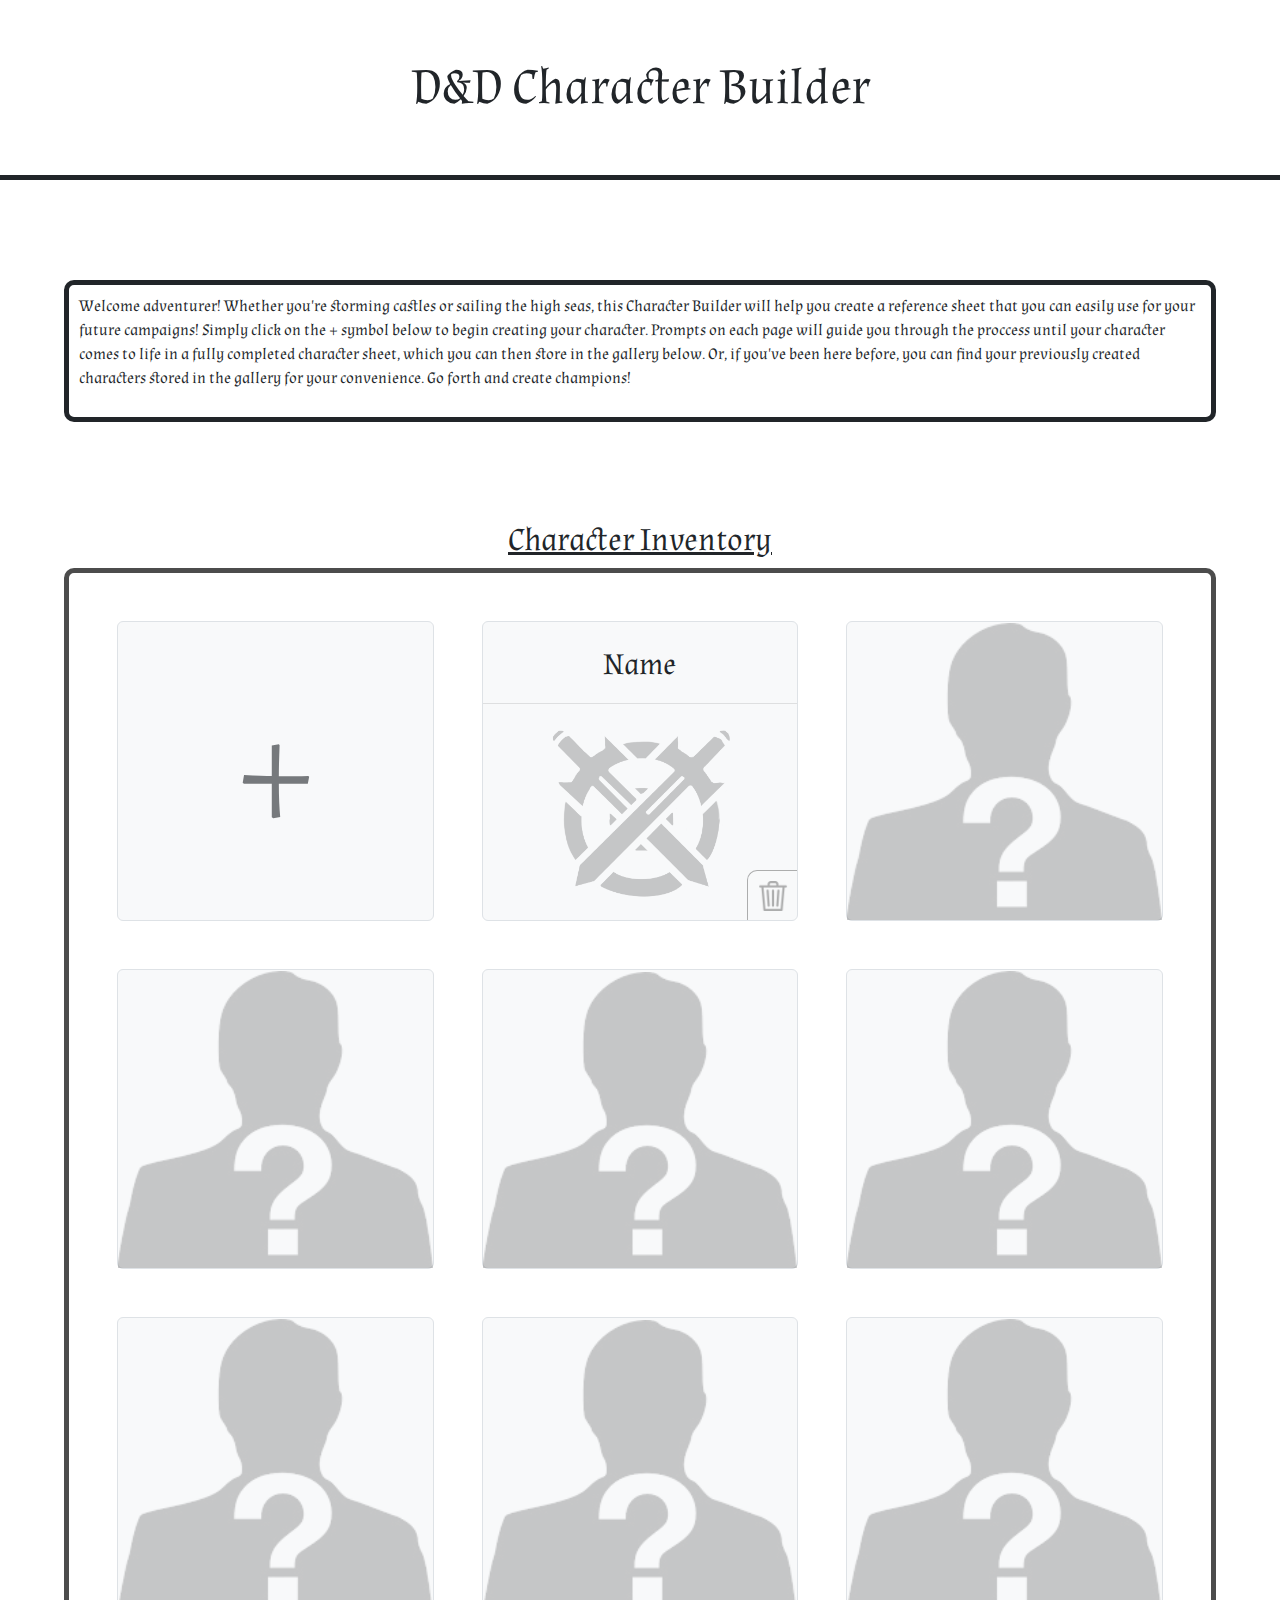
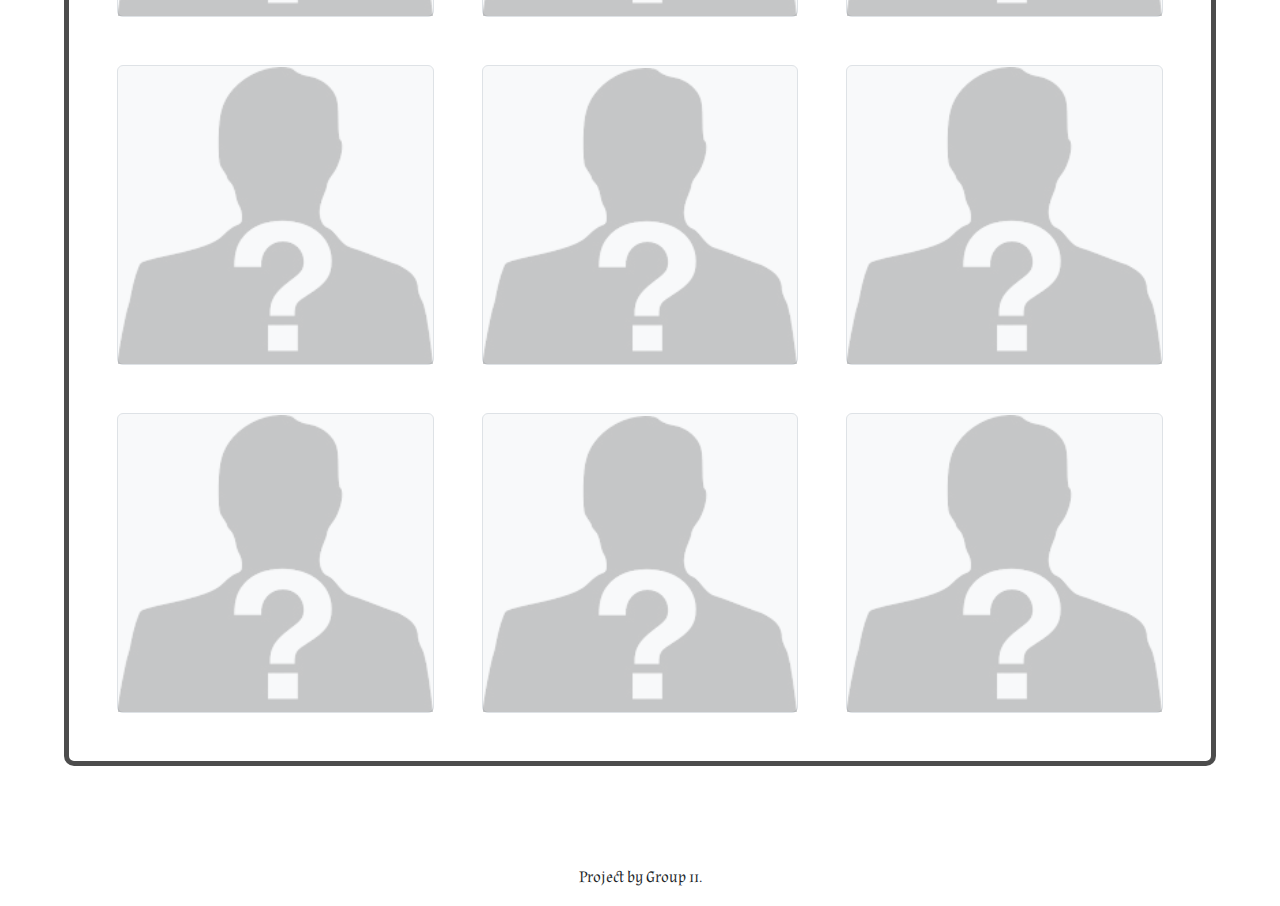
==== index.html @ 82625ddb "Merge pull request #40 from zachmc27/feature-inventory-page" ====
<!doctype html>
<html lang="en">
  <head>
    <meta charset="utf-8">
    <meta name="viewport" content="width=device-width, initial-scale=1">
    <link rel="preconnect" href="https://fonts.googleapis.com">
    <link rel="preconnect" href="https://fonts.gstatic.com" crossorigin>
    <link href="https://fonts.googleapis.com/css2?family=Almendra:ital,wght@0,400;0,700;1,400;1,700&display=swap" rel="stylesheet">
    <link href="https://cdn.jsdelivr.net/npm/bootstrap@5.3.3/dist/css/bootstrap.min.css" rel="stylesheet" integrity="sha384-QWTKZyjpPEjISv5WaRU9OFeRpok6YctnYmDr5pNlyT2bRjXh0JMhjY6hW+ALEwIH" crossorigin="anonymous">
    <link rel="stylesheet" href="./assets/css/normalize.css">
    <link rel="stylesheet" href="./assets/css/style.css">
    <link rel="stylesheet" href="./assets/css/inventory.css">
    <title>D&D Character Builder</title>


<!-- Modal to delete a character -->
<div class="modal fade" id="staticBackdrop" data-bs-backdrop="static" data-bs-keyboard="false" tabindex="-1" aria-labelledby="staticBackdropLabel" aria-hidden="true">
  <div class="modal-dialog">
    <div class="modal-content">
      <div class="modal-header">
        <h1 class="modal-title fs-5" id="staticBackdropLabel">Would you like to delete this character?</h1>
        <button type="button" class="btn-close" data-bs-dismiss="modal" aria-label="Close"></button>
      </div>
      <div class="modal-body">
      <p>Deleting this character will remove them from your gallery. This action cannot be undone. </p>
        <p>Click 'delete' to remove the character or 'close' to return to your gallery.</p>
      </div>
      <div class="modal-footer">
        <button type="button" class="btn btn-secondary" data-bs-dismiss="modal">Close</button>
        <button type="button" class="btn btn-primary">Delete</button>
      </div>
    </div>
  </div>
</div>



  </head>

  <body>
    <header>
      <h1>D&D Character Builder</h1>

    </header>
   
    <section class="directions"><p>Welcome adventurer! Whether you're storming castles or sailing the high seas, this Character Builder will help you create a reference sheet that you can easily use for your future campaigns! Simply click on the + symbol below to begin creating your character. Prompts on each page will guide you through the proccess until your character comes to life in a fully completed character sheet, which you can then store in the gallery below. Or, if you've been here before, you can find your previously created characters stored in the gallery for your convenience. Go forth and create champions!</p> </section>

      <h2 class="inventory-txt">Character Inventory</h2>

      <div class="container-fluid p-5">

      <div class="row justify-content-evenly gy-5 gx-5">
        <div class="col-lg-4 col-md-6 col-sm-12">
          <section class="card border bg-light" id="create-card"><span>+</span></section>
        </div>
        <div class="col-lg-4 col-md-6 col-sm-12">
          <section class="card border bg-light">
            <div class="char-banner">
              <p>Name</p>
            </div>
            <div class="delete-btn" data-bs-toggle="modal" data-bs-target="#staticBackdrop"></div>
            <span class="char-card"></span>
          </section>
        </div>
        <div class="col-lg-4 col-md-6 col-sm-12">
          <section class="card border bg-light"><span class="empty-card"></span></section>
        </div>
        <div class="col-lg-4 col-md-6 col-sm-12">
          <section class="card border bg-light"><span class="empty-card"></span></section>
        </div>
        <div class="col-lg-4 col-md-6 col-sm-12">
          <section class="card border bg-light"><span class="empty-card"></span></section>
        </div>
        <div class="col-lg-4 col-md-6 col-sm-12">
          <section class="card border bg-light"><span class="empty-card"></span></section>
        </div>
        <div class="col-lg-4 col-md-6 col-sm-12">
          <section class="card border bg-light"><span class="empty-card"></span></section>
        </div>
        <div class="col-lg-4 col-md-6 col-sm-12">
          <section class="card border bg-light"><span class="empty-card"></span></section>
        </div>
        <div class="col-lg-4 col-md-6 col-sm-12">
          <section class="card border bg-light"><span class="empty-card"></span></section>
        </div>
        <div class="col-lg-4 col-md-6 col-sm-12">
          <section class="card border bg-light"><span class="empty-card"></span></section>
        </div>
        <div class="col-lg-4 col-md-6 col-sm-12">
          <section class="card border bg-light"><span class="empty-card"></span></section>
        </div>
        <div class="col-lg-4 col-md-6 col-sm-12">
          <section class="card border bg-light"><span class="empty-card"></span></section>
        </div>
        <div class="col-lg-4 col-md-6 col-sm-12">
          <section class="card border bg-light"><span class="empty-card"></span></section>
        </div>
        <div class="col-lg-4 col-md-6 col-sm-12">
          <section class="card border bg-light"><span class="empty-card"></span></section>
        </div>
        <div class="col-lg-4 col-md-6 col-sm-12">
          <section class="card border bg-light"><span class="empty-card"></span></section>
        </div>
      </div>
      </div>

     
      <script src="https://cdn.jsdelivr.net/npm/bootstrap@5.3.3/dist/js/bootstrap.bundle.min.js" integrity="sha384-YvpcrYf0tY3lHB60NNkmXc5s9fDVZLESaAA55NDzOxhy9GkcIdslK1eN7N6jIeHz" crossorigin="anonymous"></script>
 
 
 
 


 
 
 
    </body>
  
  <footer>
    <p>Project by Group 11.</p>
  </footer>
</html>
---- assets/css/style.css ----
:root {
 /*color schemes, discuss later */
}
* {
    font-family: "Almendra", serif;
    
}
header {
   border-bottom: 1px solid;
   border-width: 5px;
   text-align: center;
}

h1 {
    
   
}

section {
    border: 5px solid;
    border-radius: 20px;
}

h2,
h3,
h4,
h5 {

}

footer p {
   text-align: center; 
}

/* Use class="btn btn-dark" for continue and back buttons /*
---- assets/css/inventory.css ----
header {
    height: 20vh;
    display: flex;
    align-items: center;
    justify-content: center;
}




header h1 {
 font-size: 50px;
}

.directions {
    position: relative;
    margin: 0 auto;
    margin-top: 100px;
    padding: 10px;
    width: 90%;

    border-radius: 10px;

}

.inventory-txt {
    text-decoration: underline;
    text-align: center;
    margin-top: 100px;
    
}

.container-fluid {
    border: 5px solid rgba(0, 0, 0, 0.7);
    height: fit-content;
    width: 90%;
    border-radius: 10px;
}

.card {
    border: 1px solid black;
    height: 300px;
    position: relative;
}

#create-card span {
    display: flex;
    justify-content: center;
    align-items: center;
    opacity: 60%;
    width: 100%;
    height: 100%;
    font-size: 150px;
}

#create-card span:hover {
    opacity: 100%;
    transition: opacity .5s
}

.char-card {
    height: 100%;
    width: 100%;
    background-image: url(../images/fighter.png);
    background-position: center 100% ;
    background-repeat: no-repeat;
    background-size: contain;
    background-blend-mode:soft-light;
    opacity: 20%;
}

.char-card:hover {
    opacity: 100%;
    transition: opacity .5s ;
    cursor: pointer
}



.char-banner {
    text-align: center;
    border-bottom: 1px solid rgb(0, 0, 0, 0.1);
    height: 30%;
    display: flex;
    align-items: center;
    justify-content: center;
    z-index: 1;

}

.char-banner p {
    margin-top: 20px;
    font-size: 30px;
}

.char-banner:hover + .char-card {
    opacity: 100%;
    transition: opacity .5s ;
}

.delete-btn {
    height: 50px;
    width: 50px;
    border-top: 1px solid black;
    border-left: 1px solid black;
    border-top-left-radius: 10px;
    position: absolute;
    bottom: 0px;
    right: 0px;
    background-image: url(../images/trash.png);
    background-position: center 50%;
    background-repeat: no-repeat;
    background-size: 30px;
    opacity: 30%;
    z-index: 1;
}

.delete-btn:hover {
    opacity: 100%;
    transition: opacity .5s;
    cursor: pointer;
}



.empty-card {
    height: 100%;
    width: 100%;
    background-image: url(../images/Mystery_character-removebg-preview.png);
    background-position: center 100% ;
    background-repeat: no-repeat;
    background-size: contain;
    background-blend-mode:soft-light;
    opacity: 20%;
}








footer p {
    margin-top: 100px;
}
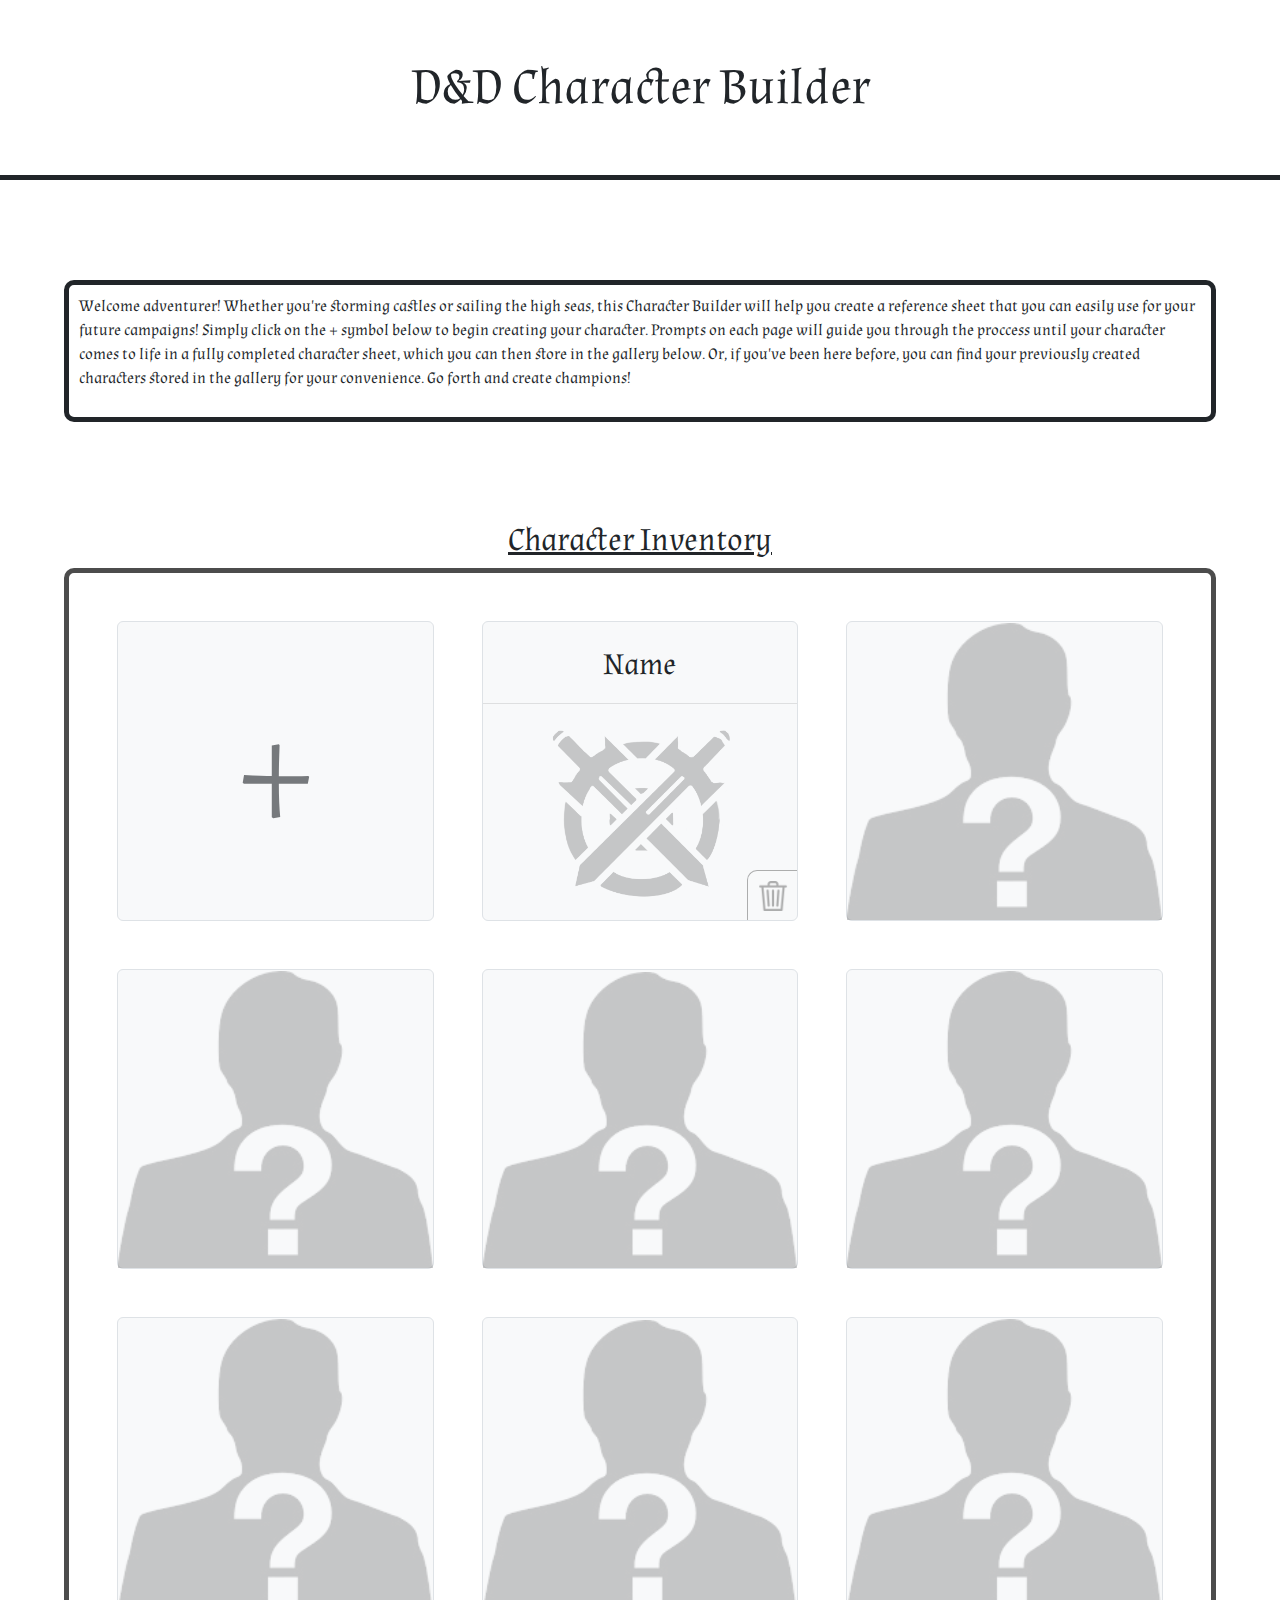
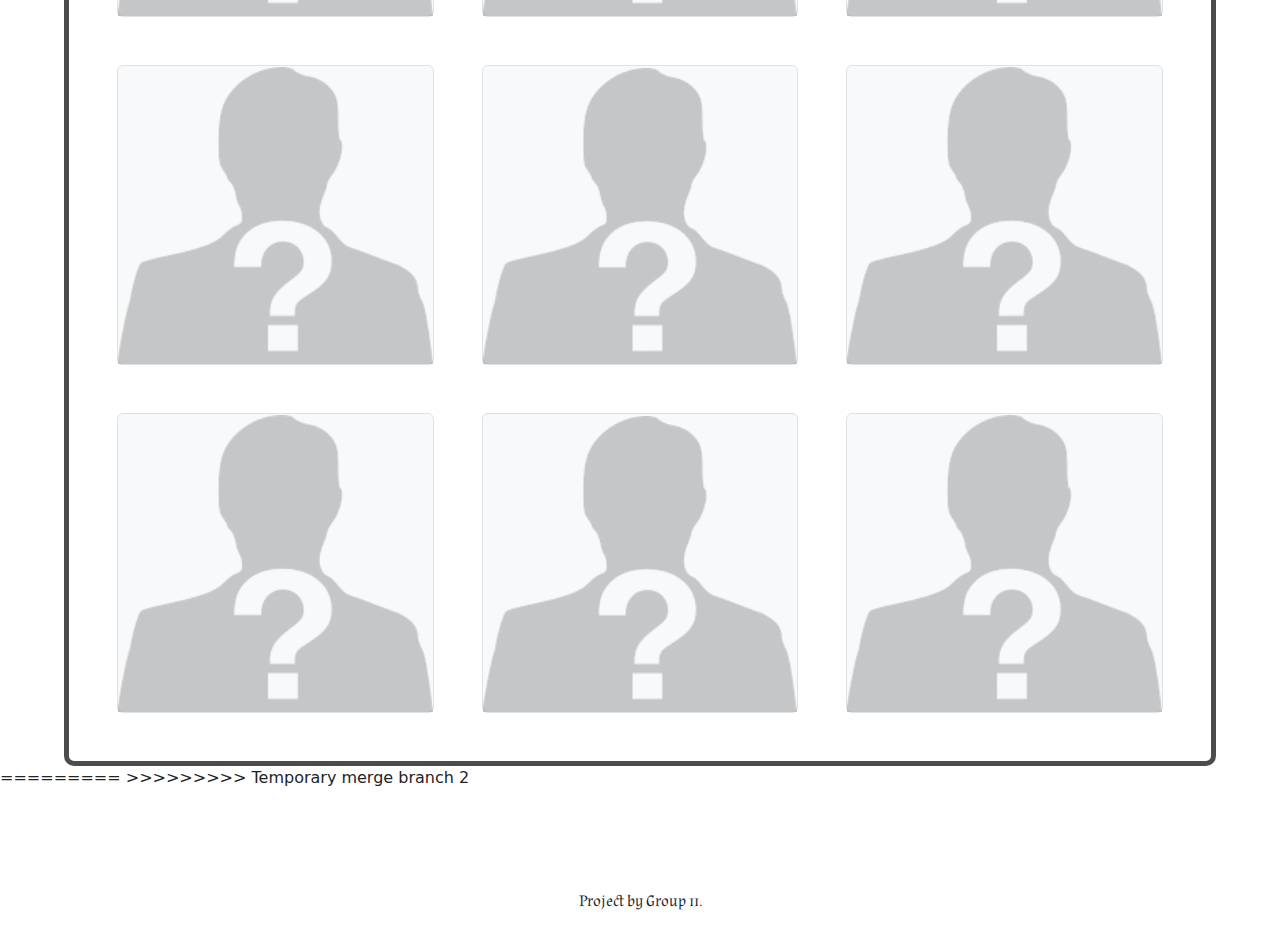
==== commit bc81ed1b: "Merge branch 'main' of github.com:zachmc27/p01-dd-char-builder into species-reactivity/classes-react" ====
--- a/index.html
+++ b/index.html
@@ -106,6 +106,10 @@
 
      
       <script src="https://cdn.jsdelivr.net/npm/bootstrap@5.3.3/dist/js/bootstrap.bundle.min.js" integrity="sha384-YvpcrYf0tY3lHB60NNkmXc5s9fDVZLESaAA55NDzOxhy9GkcIdslK1eN7N6jIeHz" crossorigin="anonymous"></script>
+      <script src="./assets/js/logic.js"></script>
+      <script src="./assets/js/inventory.js"></script>
+  </body>
+=========
  
  
  
@@ -116,6 +120,7 @@
  
  
     </body>
+>>>>>>>>> Temporary merge branch 2
   
   <footer>
     <p>Project by Group 11.</p>
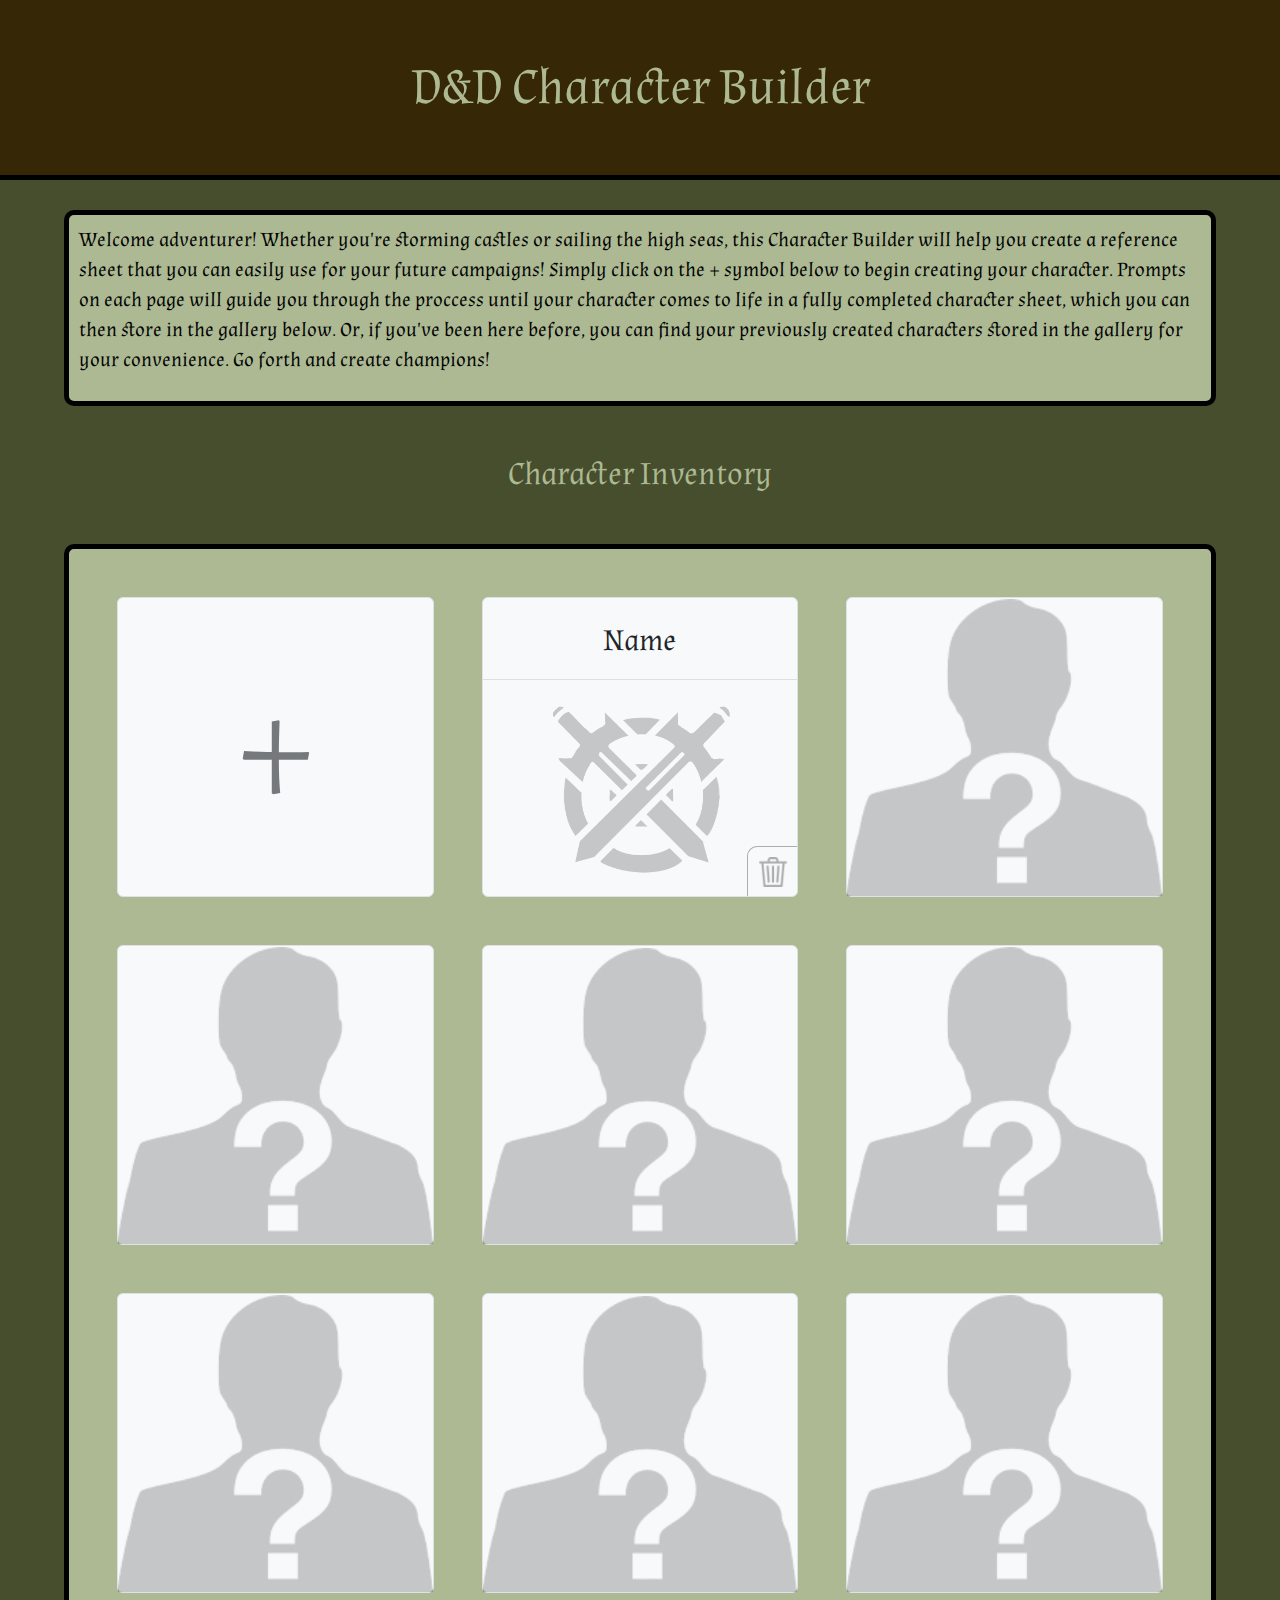
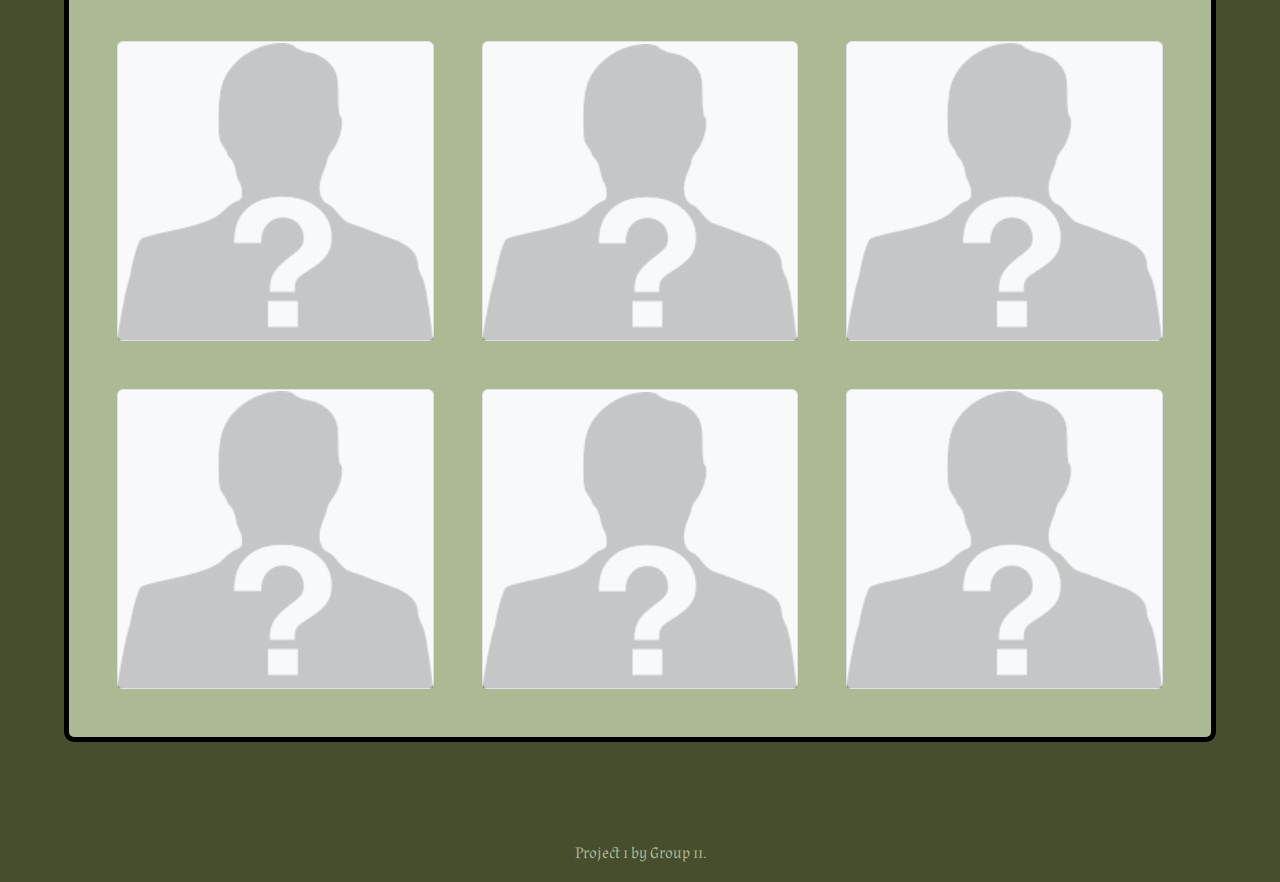
==== commit 3ac4e7eb: "adding color through css and html files for all pages, other minor style changes for cohesiveness be" ====
--- a/index.html
+++ b/index.html
@@ -109,7 +109,7 @@
       <script src="./assets/js/logic.js"></script>
       <script src="./assets/js/inventory.js"></script>
   </body>
-=========
+
  
  
  
@@ -120,9 +120,8 @@
  
  
     </body>
->>>>>>>>> Temporary merge branch 2
   
   <footer>
-    <p>Project by Group 11.</p>
+    <p>Project 1 by Group 11.</p>
   </footer>
 </html>
--- a/assets/css/style.css
+++ b/assets/css/style.css
@@ -1,5 +1,7 @@
 :root {
- /*color schemes, discuss later */
+
+    background-color: 464E2E;
+
 }
 * {
     font-family: "Almendra", serif;
--- a/assets/css/inventory.css
+++ b/assets/css/inventory.css
@@ -1,40 +1,53 @@
+body {
+    background-color: #464E2E;
+}
+
 header {
     height: 20vh;
     display: flex;
     align-items: center;
     justify-content: center;
+    background-color: #362706;
+    border-color:#000000;
+    color: #ACB992;
 }
-
-
 
 
 header h1 {
  font-size: 50px;
 }
 
+
 .directions {
+    font-size:20px;
     position: relative;
     margin: 0 auto;
-    margin-top: 100px;
+    margin-top: 30px;
     padding: 10px;
     width: 90%;
-
     border-radius: 10px;
+    border-color: #000000;
+    background-color: #ACB992;
+    color:black;
 
 }
 
+
 .inventory-txt {
-    text-decoration: underline;
     text-align: center;
-    margin-top: 100px;
+    margin-top: 50px;
+    color: #ACB992;
     
 }
 
 .container-fluid {
+    margin-top: 50px;
     border: 5px solid rgba(0, 0, 0, 0.7);
     height: fit-content;
     width: 90%;
     border-radius: 10px;
+    background-color: #ACB992;
+    border-color: #000000;
 }
 
 .card {
@@ -67,7 +80,7 @@
     background-size: contain;
     background-blend-mode:soft-light;
     opacity: 20%;
-}
+} 
 
 .char-card:hover {
     opacity: 100%;
@@ -143,5 +156,6 @@
 
 footer p {
     margin-top: 100px;
+    color: #ACB992;
 }
 
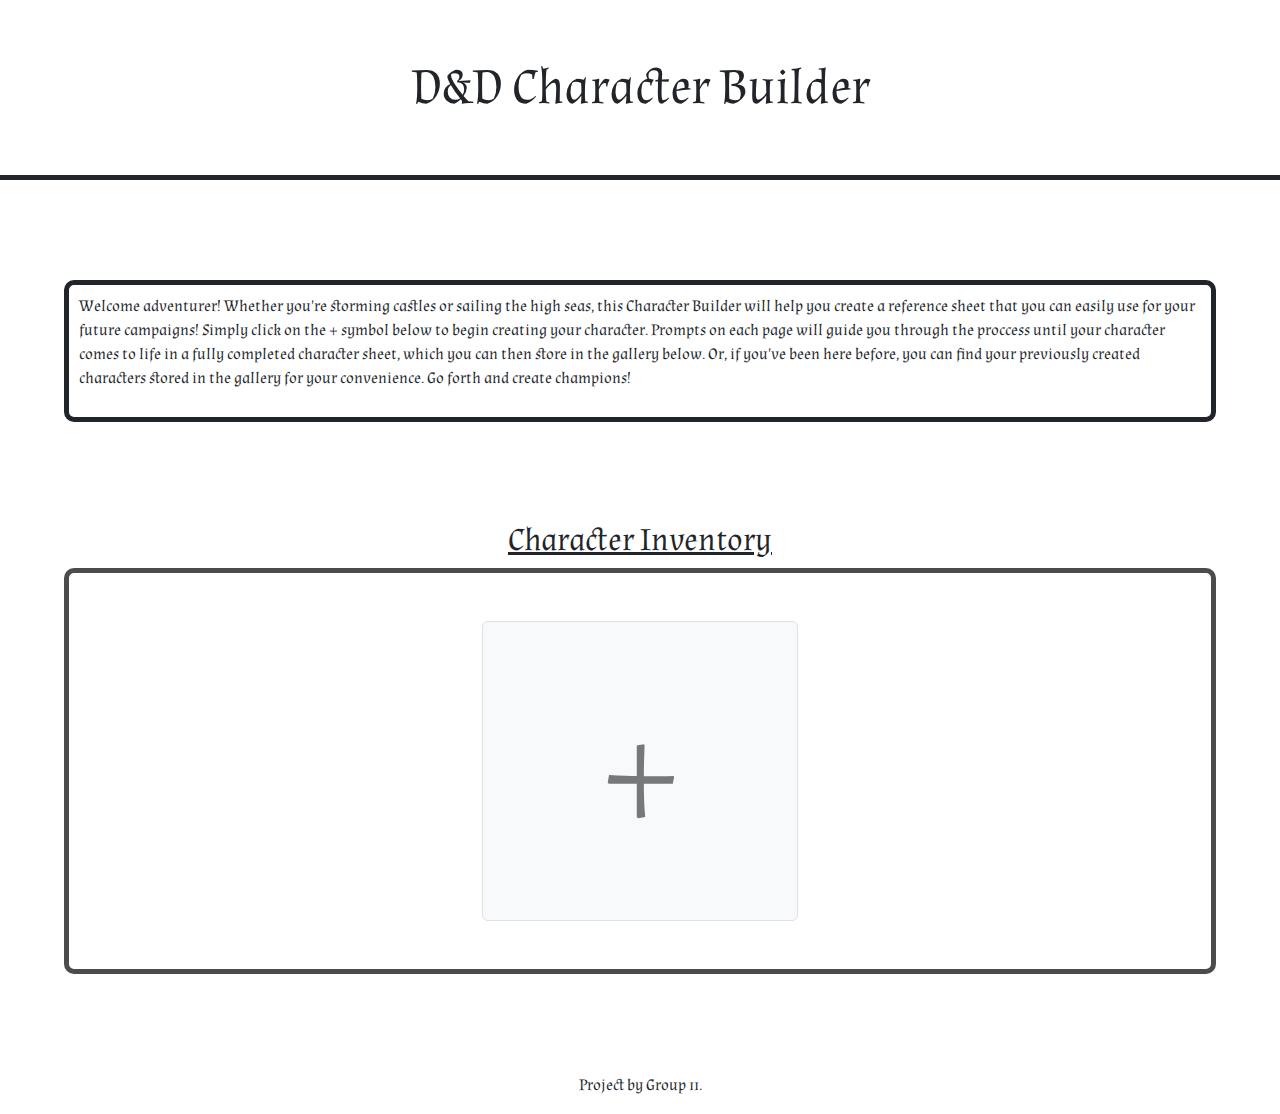
==== commit 0255c6b7: "final touches" ====
--- a/index.html
+++ b/index.html
@@ -49,79 +49,22 @@
 
       <div class="container-fluid p-5">
 
-      <div class="row justify-content-evenly gy-5 gx-5">
+      <div class="row justify-content-evenly gy-5 gx-5 character-cards">
         <div class="col-lg-4 col-md-6 col-sm-12">
           <section class="card border bg-light" id="create-card"><span>+</span></section>
         </div>
-        <div class="col-lg-4 col-md-6 col-sm-12">
-          <section class="card border bg-light">
-            <div class="char-banner">
-              <p>Name</p>
-            </div>
-            <div class="delete-btn" data-bs-toggle="modal" data-bs-target="#staticBackdrop"></div>
-            <span class="char-card"></span>
-          </section>
-        </div>
-        <div class="col-lg-4 col-md-6 col-sm-12">
-          <section class="card border bg-light"><span class="empty-card"></span></section>
-        </div>
-        <div class="col-lg-4 col-md-6 col-sm-12">
-          <section class="card border bg-light"><span class="empty-card"></span></section>
-        </div>
-        <div class="col-lg-4 col-md-6 col-sm-12">
-          <section class="card border bg-light"><span class="empty-card"></span></section>
-        </div>
-        <div class="col-lg-4 col-md-6 col-sm-12">
-          <section class="card border bg-light"><span class="empty-card"></span></section>
-        </div>
-        <div class="col-lg-4 col-md-6 col-sm-12">
-          <section class="card border bg-light"><span class="empty-card"></span></section>
-        </div>
-        <div class="col-lg-4 col-md-6 col-sm-12">
-          <section class="card border bg-light"><span class="empty-card"></span></section>
-        </div>
-        <div class="col-lg-4 col-md-6 col-sm-12">
-          <section class="card border bg-light"><span class="empty-card"></span></section>
-        </div>
-        <div class="col-lg-4 col-md-6 col-sm-12">
-          <section class="card border bg-light"><span class="empty-card"></span></section>
-        </div>
-        <div class="col-lg-4 col-md-6 col-sm-12">
-          <section class="card border bg-light"><span class="empty-card"></span></section>
-        </div>
-        <div class="col-lg-4 col-md-6 col-sm-12">
-          <section class="card border bg-light"><span class="empty-card"></span></section>
-        </div>
-        <div class="col-lg-4 col-md-6 col-sm-12">
-          <section class="card border bg-light"><span class="empty-card"></span></section>
-        </div>
-        <div class="col-lg-4 col-md-6 col-sm-12">
-          <section class="card border bg-light"><span class="empty-card"></span></section>
-        </div>
-        <div class="col-lg-4 col-md-6 col-sm-12">
-          <section class="card border bg-light"><span class="empty-card"></span></section>
-        </div>
+
+        
       </div>
       </div>
 
      
       <script src="https://cdn.jsdelivr.net/npm/bootstrap@5.3.3/dist/js/bootstrap.bundle.min.js" integrity="sha384-YvpcrYf0tY3lHB60NNkmXc5s9fDVZLESaAA55NDzOxhy9GkcIdslK1eN7N6jIeHz" crossorigin="anonymous"></script>
       <script src="./assets/js/logic.js"></script>
-      <script src="./assets/js/inventory.js"></script>
+      <script type="module" src="./assets/js/inventory.js"></script>
   </body>
-
- 
- 
- 
- 
-
-
- 
- 
- 
-    </body>
   
   <footer>
-    <p>Project 1 by Group 11.</p>
+    <p>Project by Group 11.</p>
   </footer>
 </html>
--- a/assets/css/inventory.css
+++ b/assets/css/inventory.css
@@ -1,53 +1,40 @@
-body {
-    background-color: #464E2E;
-}
-
 header {
     height: 20vh;
     display: flex;
     align-items: center;
     justify-content: center;
-    background-color: #362706;
-    border-color:#000000;
-    color: #ACB992;
 }
+
+
 
 
 header h1 {
  font-size: 50px;
 }
 
-
 .directions {
-    font-size:20px;
     position: relative;
     margin: 0 auto;
-    margin-top: 30px;
+    margin-top: 100px;
     padding: 10px;
     width: 90%;
+
     border-radius: 10px;
-    border-color: #000000;
-    background-color: #ACB992;
-    color:black;
 
 }
 
-
 .inventory-txt {
+    text-decoration: underline;
     text-align: center;
-    margin-top: 50px;
-    color: #ACB992;
+    margin-top: 100px;
     
 }
 
 .container-fluid {
-    margin-top: 50px;
     border: 5px solid rgba(0, 0, 0, 0.7);
     height: fit-content;
     width: 90%;
     border-radius: 10px;
-    background-color: #ACB992;
-    border-color: #000000;
 }
 
 .card {
@@ -74,7 +61,7 @@
 .char-card {
     height: 100%;
     width: 100%;
-    background-image: url(../images/fighter.png);
+    background-image: url(../images/dndlogo-removebg-preview.png);
     background-position: center 100% ;
     background-repeat: no-repeat;
     background-size: contain;
@@ -156,6 +143,5 @@
 
 footer p {
     margin-top: 100px;
-    color: #ACB992;
 }
 
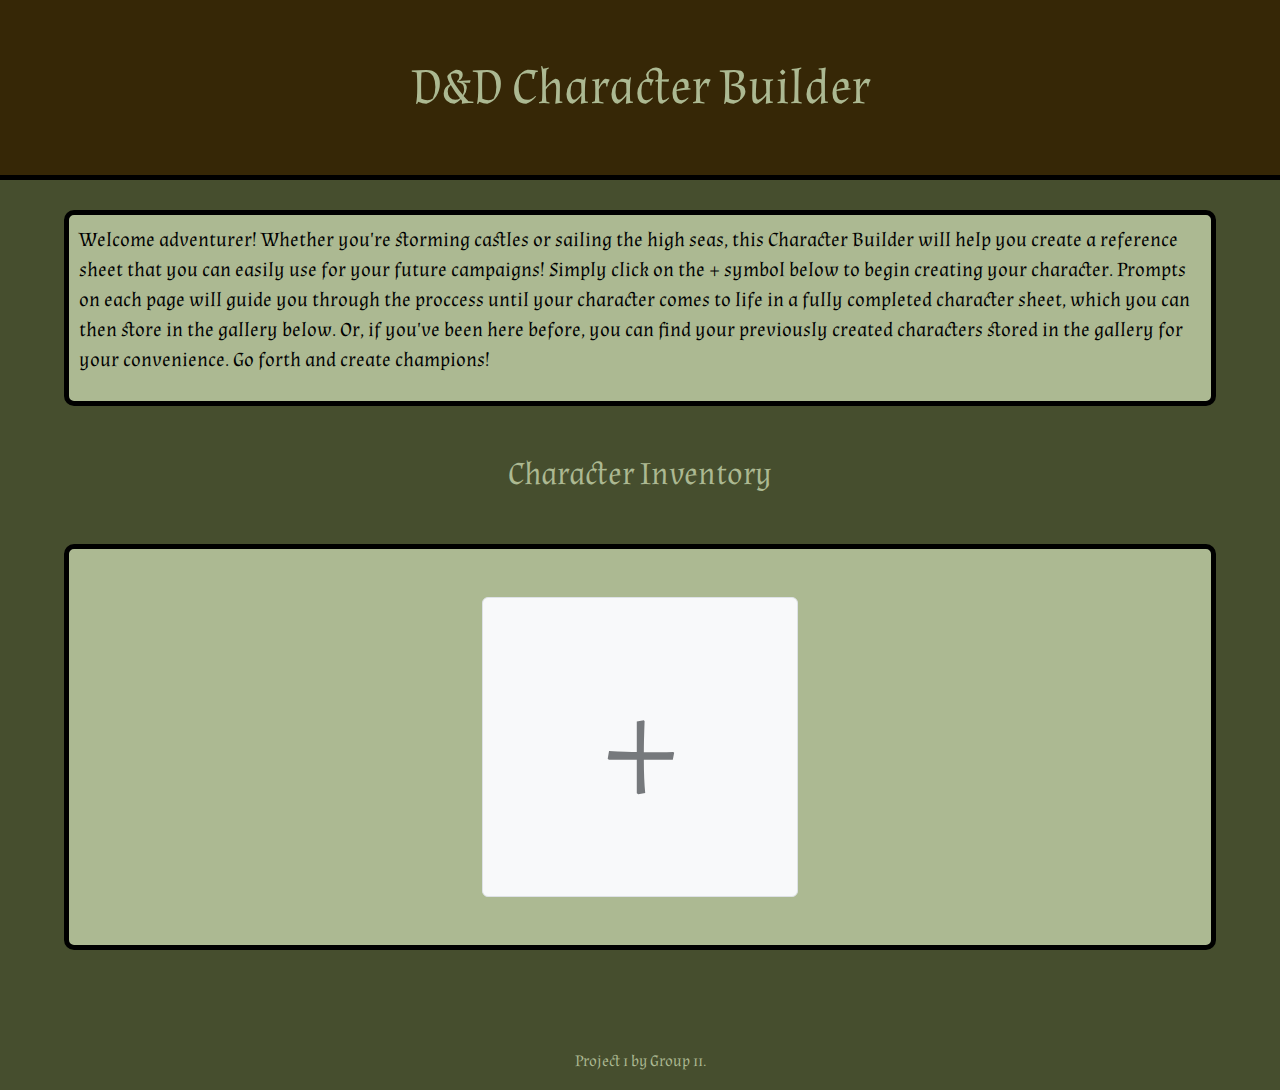
==== commit eb270f91: "Merge branch 'main' of github.com:zachmc27/p01-dd-char-builder into final-touches" ====
--- a/index.html
+++ b/index.html
@@ -63,8 +63,19 @@
       <script src="./assets/js/logic.js"></script>
       <script type="module" src="./assets/js/inventory.js"></script>
   </body>
+
+ 
+ 
+ 
+ 
+
+
+ 
+ 
+ 
+    </body>
   
   <footer>
-    <p>Project by Group 11.</p>
+    <p>Project 1 by Group 11.</p>
   </footer>
 </html>
--- a/assets/css/inventory.css
+++ b/assets/css/inventory.css
@@ -1,40 +1,53 @@
+body {
+    background-color: #464E2E;
+}
+
 header {
     height: 20vh;
     display: flex;
     align-items: center;
     justify-content: center;
+    background-color: #362706;
+    border-color:#000000;
+    color: #ACB992;
 }
-
-
 
 
 header h1 {
  font-size: 50px;
 }
 
+
 .directions {
+    font-size:20px;
     position: relative;
     margin: 0 auto;
-    margin-top: 100px;
+    margin-top: 30px;
     padding: 10px;
     width: 90%;
-
     border-radius: 10px;
+    border-color: #000000;
+    background-color: #ACB992;
+    color:black;
 
 }
 
+
 .inventory-txt {
-    text-decoration: underline;
     text-align: center;
-    margin-top: 100px;
+    margin-top: 50px;
+    color: #ACB992;
     
 }
 
 .container-fluid {
+    margin-top: 50px;
     border: 5px solid rgba(0, 0, 0, 0.7);
     height: fit-content;
     width: 90%;
     border-radius: 10px;
+    background-color: #ACB992;
+    border-color: #000000;
 }
 
 .card {
@@ -143,5 +156,6 @@
 
 footer p {
     margin-top: 100px;
+    color: #ACB992;
 }
 
